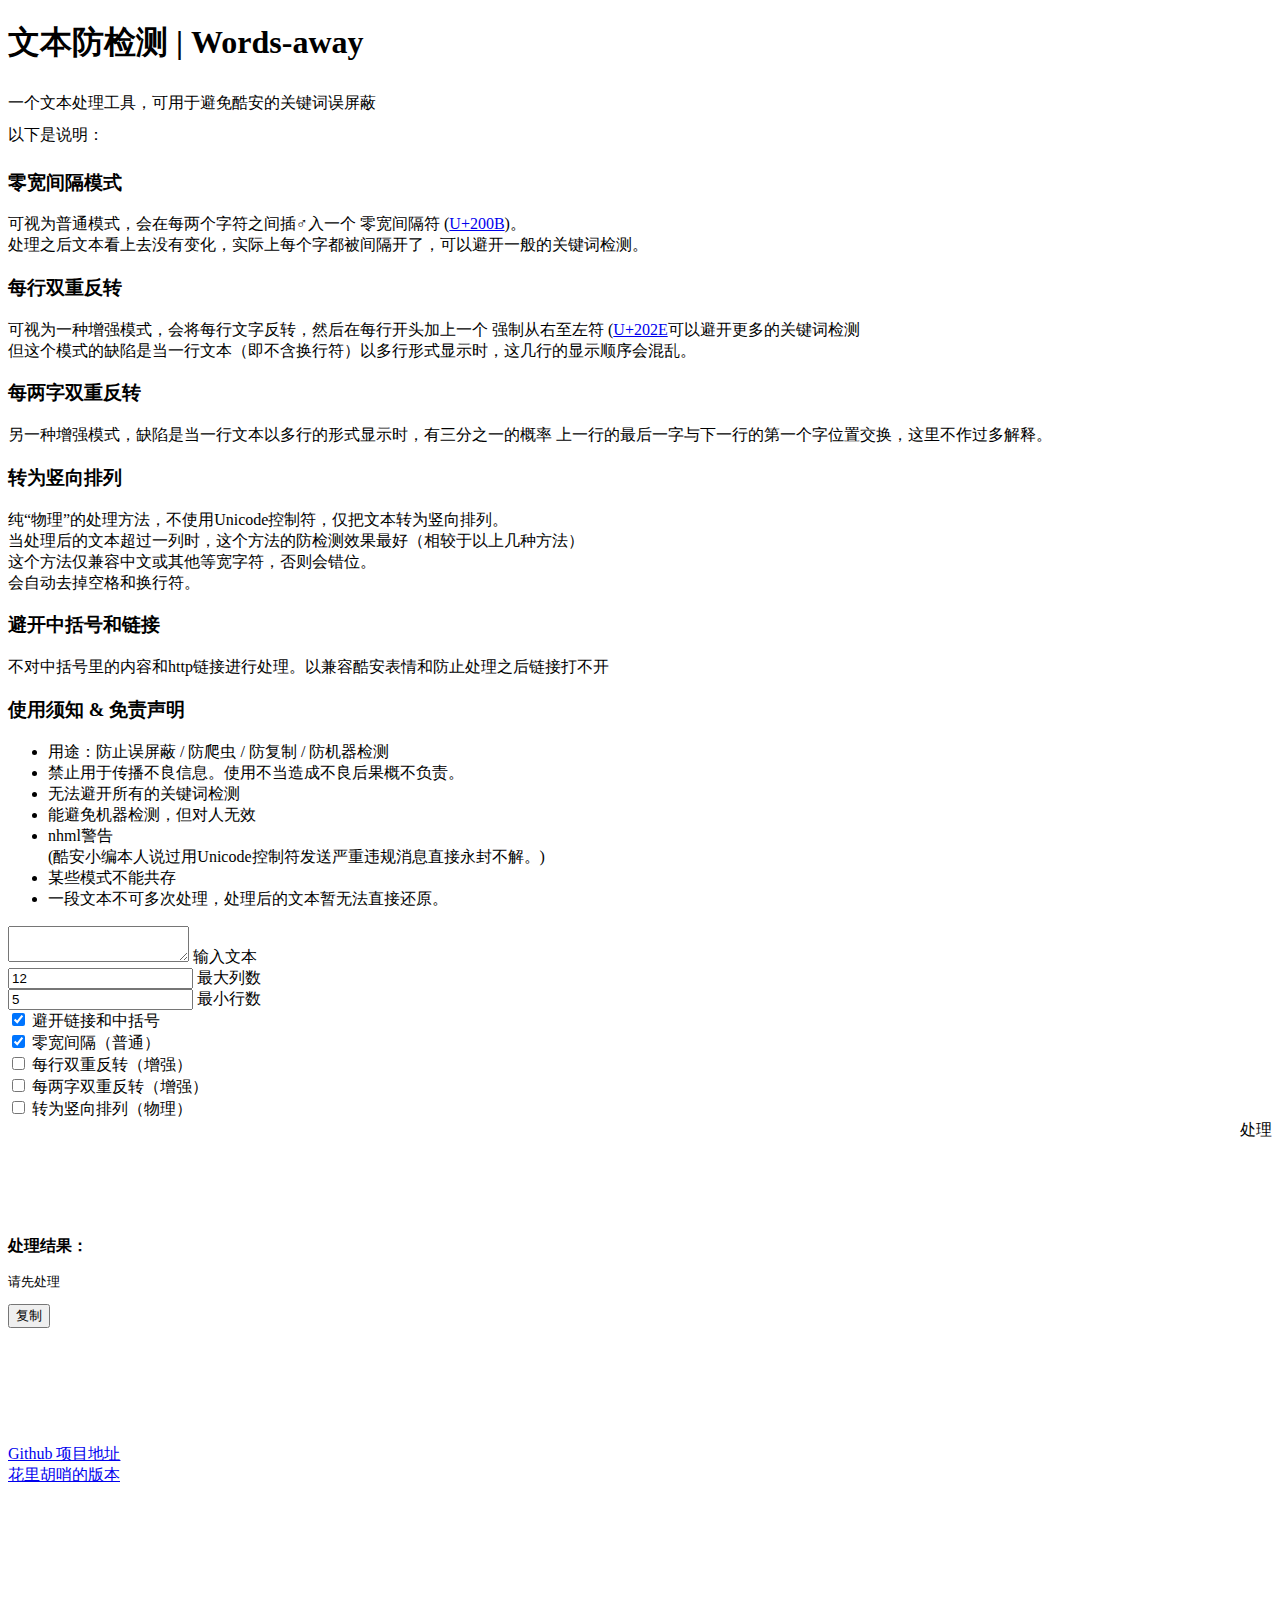
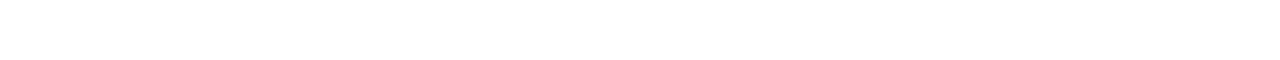
==== simple.html @ cfaa0d02 "fix bug" ====
<!doctype html>
<html>

<head>
    <meta charset="utf-8">
    <title>文本防检测 - Text Anti-detection | Words-away</title>
    <link rel="icon" href="https://coolemotion.netlify.com/source/png/c-shounuehuaji.png">
    <meta name="viewport" content="width=device-width, initial-scale=1.0, minimum-scale=1.0, maximum-scale=1.0,user-scalable=no" />
    <link rel="stylesheet" href="css/materialize-n.min.css">
    <link rel="stylesheet" href="css/simple.css">
</head>

<body>
    <div class="container">
        <h1 style="font-weight: bold; font-size: 2em">文本防检测 | Words-away</h1>
        <p style="line-height: 2;">
            一个文本处理工具，可用于避免酷安的关键词误屏蔽<i class="c-shounuehuaji"></i><br>
            以下是说明：
        </p>
        <h3>零宽间隔模式</h3>
        <p>
            可视为普通模式，会在每两个字符之间插♂入一个 零宽间隔符 (<a href="https://unicode-table.com/cn/200B/">U+200B</a>)。<br>
            处理之后文本看上去没有变化，实际上每个字都被间隔开了，可以避开一般的关键词检测。<br>
        </p>
        <h3>每行双重反转</h3>
        <p>
            可视为一种增强模式，会将每行文字反转，然后在每行开头加上一个 强制从右至左符 (<a href="https://unicode-table.com/cn/202E/">U+202E</a>可以避开更多的关键词检测<i class="c-coshuaji"></i><br>
            但这个模式的缺陷是当一行文本（即不含换行符）以多行形式显示时，这几行的显示顺序会混乱。<br>
        </p>
        <h3>每两字双重反转</h3>
        <p>
            另一种增强模式，缺陷是当一行文本以多行的形式显示时，有三分之一的概率 上一行的最后一字与下一行的第一个字位置交换，这里不作过多解释。
        </p>
        <h3>转为竖向排列</h3>
        <p>
            纯“物理”的处理方法，不使用Unicode控制符，仅把文本转为竖向排列。<br>
            当处理后的文本超过一列时，这个方法的防检测效果最好（相较于以上几种方法）<br>
            这个方法仅兼容中文或其他等宽字符，否则会错位。<br>
            会自动去掉空格和换行符。
        </p>
        <h3>避开中括号和链接</h3>
        <p>不对中括号里的内容和http链接进行处理。以兼容酷安表情和防止处理之后链接打不开</p>
        <h3>使用须知 &amp; 免责声明</h3>
        <ul style="list-style-type: disc;">
            <li>用途：防止误屏蔽 / 防爬虫 / 防复制 / 防机器检测</li>
            <li>禁止用于传播不良信息。使用不当造成不良后果概不负责。</li>
            <li>无法避开所有的关键词检测</li>
            <li>能避免机器检测，但对人无效</li>
            <li>nhml警告<i class="c-shounuehuaji"></i></li>
            (酷安小编本人说过用Unicode控制符发送严重违规消息直接永封不解。)
            <li>某些模式不能共存</li>
            <li>一段文本不可多次处理，处理后的文本暂无法直接还原。</li>
        </ul>
        <div class="row">
            <form class="col s12">
                <div class="row">
                    <div class="input-field col s12 text-in">
                        <textarea id="textin" class="materialize-textarea"></textarea>
                        <label for="textin">输入文本</label>
                    </div>
                    <div class="input-field col s6 inline hidden">
                        <input id="max-col" type="text" value="12">
                        <label for="max-col">最大列数</label>
                    </div>
                    <div class="input-field col s6 inline hidden">
                        <input id="min-row" type="text" value="5">
                        <label for="min-row">最小行数</label>
                    </div>
                    <div class="input-field col s12 checkboxs">
                        <div class="switch">
                            <label>
                                <input type="checkbox" class="filled-in" checked="checked" id="miss-brackets" />
                                <span>避开链接和中括号</span>
                            </label><br>
                            <label>
                                <input type="checkbox" class="filled-in" id="zero-width-space" checked="checked" />
                                <span>零宽间隔（普通）</span>
                            </label><br>
                            <label>
                                <input type="checkbox" class="filled-in" id="rows-reverse" />
                                <span>每行双重反转（增强）</span>
                            </label><br>
                            <label>
                                <input type="checkbox" class="filled-in" id="words-reverse" />
                                <span>每两字双重反转（增强）</span>
                            </label><br>
                            <label>
                                <input type="checkbox" class="filled-in" id="vertical-text" />
                                <span>转为竖向排列（物理）</span>
                            </label><br>
                        </div>
                        <a class="waves-effect waves-light btn-small start-mixin" onclick="return false;" style="float: right">处理</a>
                    </div>
                </div>
            </form>
        </div>
        <div style="height: 100px"></div>
        <p style="font-weight: bold">处理结果：</p>
        <pre class="result">请先处理<i class="c-shounuehuaji"></i>
</pre>
        <button data-clipboard-text="请先处理" class="waves-effect waves-light btn-small to-copy">复制</button>
        <div style="height: 100px"></div>
        <p>
            <a href="https://github.com/NitroRCr/Words-away">Github 项目地址</a><br>
            <a href="index.html">花里胡哨的版本</a>
        </p>
        <div style="height: 50px;"></div>
    </div>
    <div style="height: 100px;"></div>
    <script src="js/jquery-2.0.2.min.js"></script>
    <script src="js/clipboard.min.js"></script>
    <script src="js/Words-away.js"></script>
    <script src="js/simple.js"></script>
    <script src="js/materialize.min.js"></script>
    <script src="https://coolemotion.netlify.com/png-edition/coolapk-emotion-png.min.js"></script>
</body>
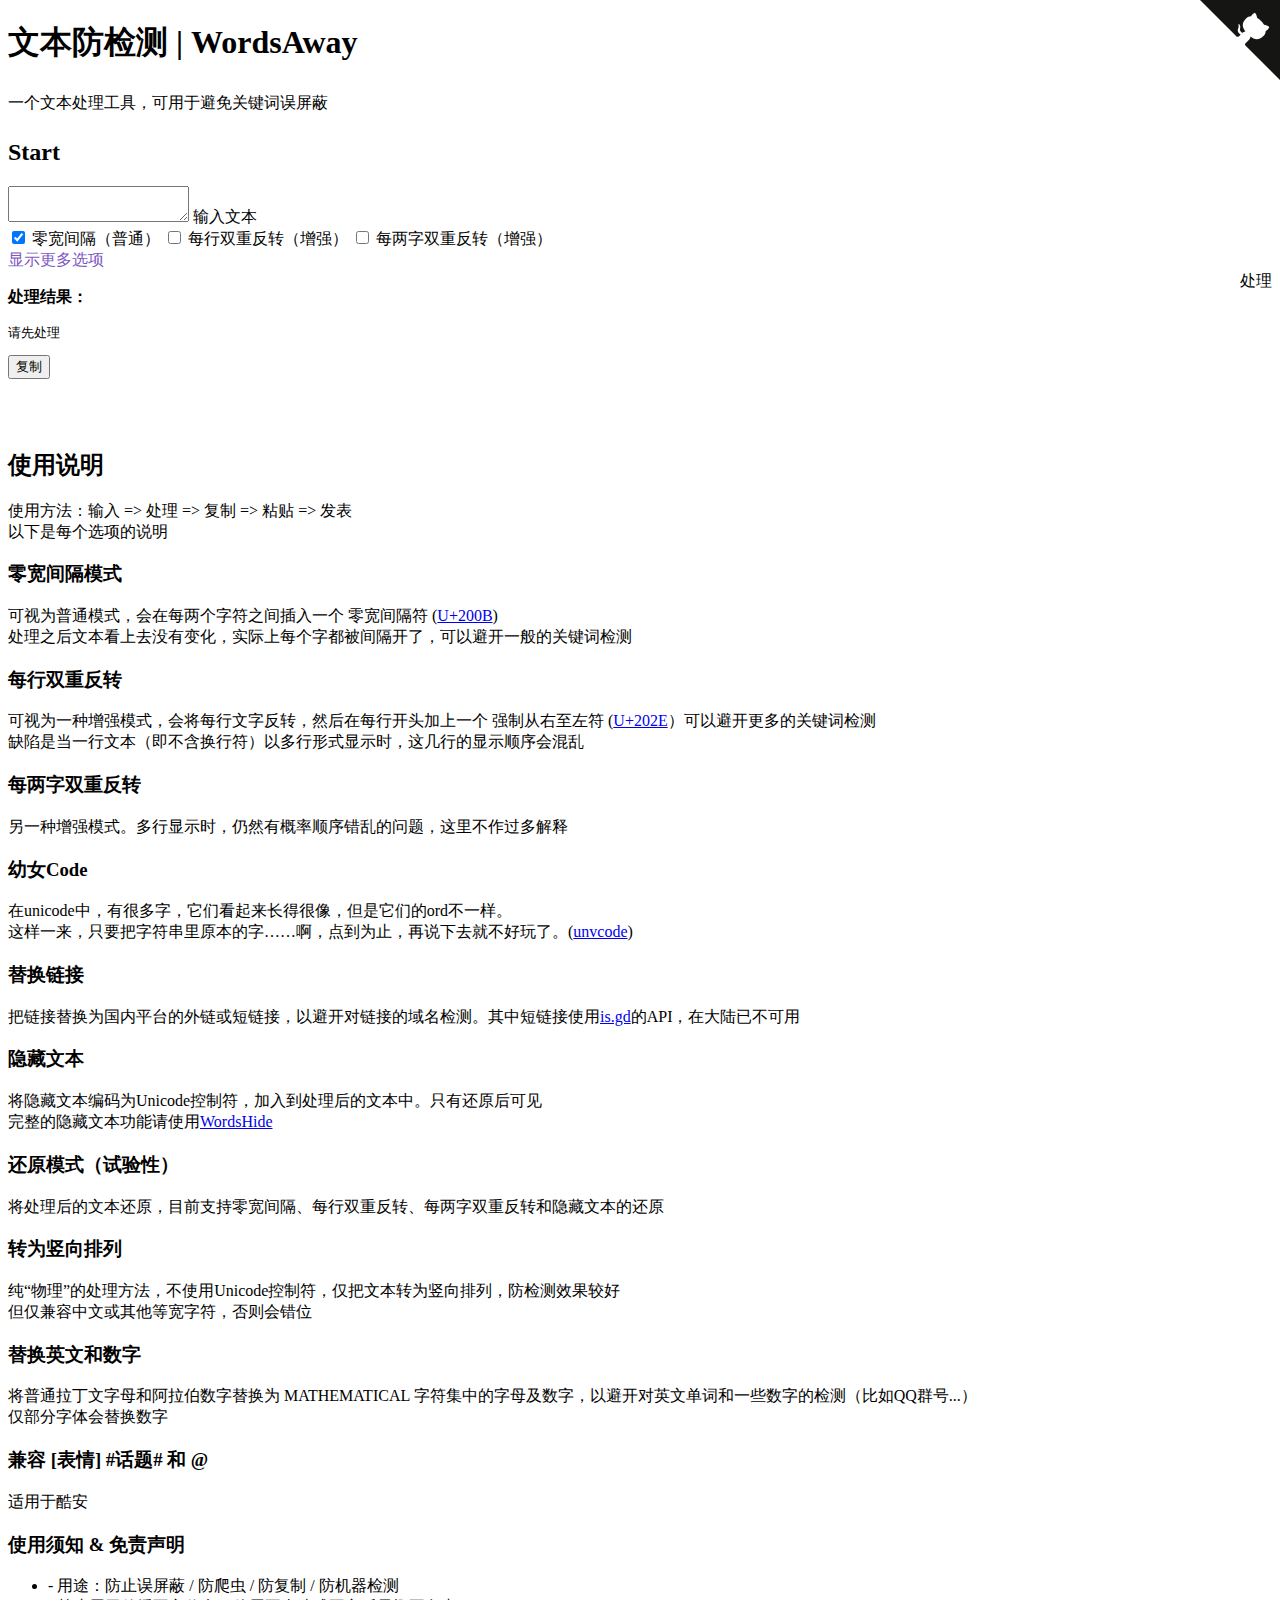
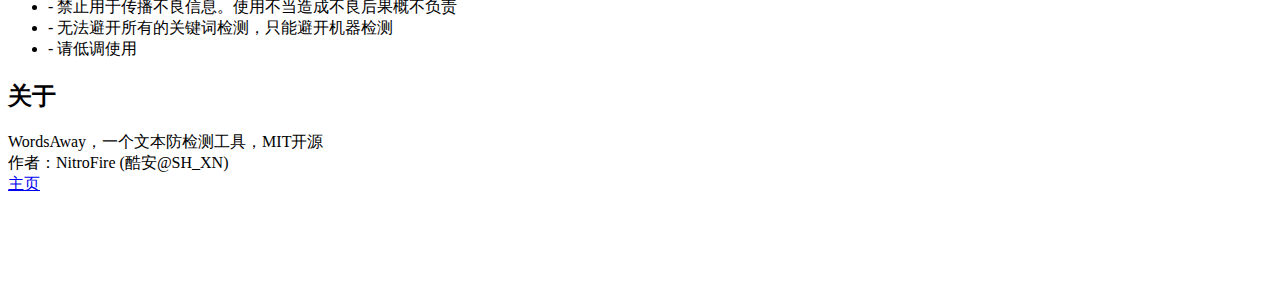
==== commit b837bb6a: "新增功能 & 一些优化" ====
--- a/simple.html
+++ b/simple.html
@@ -3,114 +3,281 @@
 
 <head>
     <meta charset="utf-8">
-    <title>文本防检测 - Text Anti-detection | Words-away</title>
-    <link rel="icon" href="https://coolemotion.netlify.com/source/png/c-shounuehuaji.png">
-    <meta name="viewport" content="width=device-width, initial-scale=1.0, minimum-scale=1.0, maximum-scale=1.0,user-scalable=no" />
+    <title>文本防检测 - Text Anti-detection | WordsAway</title>
+    <link rel="icon" href="img/WordsAway_Black.png">
+    <meta name="viewport"
+        content="width=device-width, initial-scale=1.0, minimum-scale=1.0, maximum-scale=1.0,user-scalable=no" />
     <link rel="stylesheet" href="css/materialize-n.min.css">
     <link rel="stylesheet" href="css/simple.css">
 </head>
 
 <body>
+    <a href="https://github.com/NitroRCr/Words-away" class="github-corner" aria-label="View source on GitHub"><svg
+            width="80" height="80" viewBox="0 0 250 250"
+            style="fill:#151513; color:#fff; position: absolute; top: 0; border: 0; right: 0;" aria-hidden="true">
+            <path d="M0,0 L115,115 L130,115 L142,142 L250,250 L250,0 Z"></path>
+            <path
+                d="M128.3,109.0 C113.8,99.7 119.0,89.6 119.0,89.6 C122.0,82.7 120.5,78.6 120.5,78.6 C119.2,72.0 123.4,76.3 123.4,76.3 C127.3,80.9 125.5,87.3 125.5,87.3 C122.9,97.6 130.6,101.9 134.4,103.2"
+                fill="currentColor" style="transform-origin: 130px 106px;" class="octo-arm"></path>
+            <path
+                d="M115.0,115.0 C114.9,115.1 118.7,116.5 119.8,115.4 L133.7,101.6 C136.9,99.2 139.9,98.4 142.2,98.6 C133.8,88.0 127.5,74.4 143.8,58.0 C148.5,53.4 154.0,51.2 159.7,51.0 C160.3,49.4 163.2,43.6 171.4,40.1 C171.4,40.1 176.1,42.5 178.8,56.2 C183.1,58.6 187.2,61.8 190.9,65.4 C194.5,69.0 197.7,73.2 200.1,77.6 C213.8,80.2 216.3,84.9 216.3,84.9 C212.7,93.1 206.9,96.0 205.4,96.6 C205.1,102.4 203.0,107.8 198.3,112.5 C181.9,128.9 168.3,122.5 157.7,114.1 C157.9,116.9 156.7,120.9 152.7,124.9 L141.0,136.5 C139.8,137.7 141.6,141.9 141.8,141.8 Z"
+                fill="currentColor" class="octo-body"></path>
+        </svg></a>
+    <style>
+        .github-corner:hover .octo-arm {
+            animation: octocat-wave 560ms ease-in-out
+        }
+
+        @keyframes octocat-wave {
+
+            0%,
+            100% {
+                transform: rotate(0)
+            }
+
+            20%,
+            60% {
+                transform: rotate(-25deg)
+            }
+
+            40%,
+            80% {
+                transform: rotate(10deg)
+            }
+        }
+
+        @media (max-width:500px) {
+            .github-corner:hover .octo-arm {
+                animation: none
+            }
+
+            .github-corner .octo-arm {
+                animation: octocat-wave 560ms ease-in-out
+            }
+        }
+    </style>
     <div class="container">
-        <h1 style="font-weight: bold; font-size: 2em">文本防检测 | Words-away</h1>
+        <h1 style="font-weight: bold; font-size: 2em">文本防检测 | WordsAway</h1>
         <p style="line-height: 2;">
-            一个文本处理工具，可用于避免酷安的关键词误屏蔽<i class="c-shounuehuaji"></i><br>
-            以下是说明：
-        </p>
-        <h3>零宽间隔模式</h3>
-        <p>
-            可视为普通模式，会在每两个字符之间插♂入一个 零宽间隔符 (<a href="https://unicode-table.com/cn/200B/">U+200B</a>)。<br>
-            处理之后文本看上去没有变化，实际上每个字都被间隔开了，可以避开一般的关键词检测。<br>
-        </p>
-        <h3>每行双重反转</h3>
-        <p>
-            可视为一种增强模式，会将每行文字反转，然后在每行开头加上一个 强制从右至左符 (<a href="https://unicode-table.com/cn/202E/">U+202E</a>可以避开更多的关键词检测<i class="c-coshuaji"></i><br>
-            但这个模式的缺陷是当一行文本（即不含换行符）以多行形式显示时，这几行的显示顺序会混乱。<br>
-        </p>
-        <h3>每两字双重反转</h3>
-        <p>
-            另一种增强模式，缺陷是当一行文本以多行的形式显示时，有三分之一的概率 上一行的最后一字与下一行的第一个字位置交换，这里不作过多解释。
-        </p>
-        <h3>转为竖向排列</h3>
-        <p>
-            纯“物理”的处理方法，不使用Unicode控制符，仅把文本转为竖向排列。<br>
-            当处理后的文本超过一列时，这个方法的防检测效果最好（相较于以上几种方法）<br>
-            这个方法仅兼容中文或其他等宽字符，否则会错位。<br>
-            会自动去掉空格和换行符。
-        </p>
-        <h3>避开中括号和链接</h3>
-        <p>不对中括号里的内容和http链接进行处理。以兼容酷安表情和防止处理之后链接打不开</p>
-        <h3>使用须知 &amp; 免责声明</h3>
-        <ul style="list-style-type: disc;">
-            <li>用途：防止误屏蔽 / 防爬虫 / 防复制 / 防机器检测</li>
-            <li>禁止用于传播不良信息。使用不当造成不良后果概不负责。</li>
-            <li>无法避开所有的关键词检测</li>
-            <li>能避免机器检测，但对人无效</li>
-            <li>nhml警告<i class="c-shounuehuaji"></i></li>
-            (酷安小编本人说过用Unicode控制符发送严重违规消息直接永封不解。)
-            <li>某些模式不能共存</li>
-            <li>一段文本不可多次处理，处理后的文本暂无法直接还原。</li>
-        </ul>
+            一个文本处理工具，可用于避免关键词误屏蔽<br>
+        </p>
         <div class="row">
             <form class="col s12">
-                <div class="row">
+                <h2>Start</h2>
+                <div class="process-fields">
                     <div class="input-field col s12 text-in">
                         <textarea id="textin" class="materialize-textarea"></textarea>
                         <label for="textin">输入文本</label>
                     </div>
-                    <div class="input-field col s6 inline hidden">
-                        <input id="max-col" type="text" value="12">
-                        <label for="max-col">最大列数</label>
-                    </div>
-                    <div class="input-field col s6 inline hidden">
-                        <input id="min-row" type="text" value="5">
-                        <label for="min-row">最小行数</label>
-                    </div>
-                    <div class="input-field col s12 checkboxs">
-                        <div class="switch">
-                            <label>
-                                <input type="checkbox" class="filled-in" checked="checked" id="miss-brackets" />
-                                <span>避开链接和中括号</span>
-                            </label><br>
+                    <div class="input-field col s12 text-in tohide-text" style="display: none;">
+                        <textarea id="tohide-text" class="materialize-textarea"></textarea>
+                        <label for="tohide-text">需隐藏的文本</label>
+                    </div>
+                    <div class="vertical-options" style="display: none;">
+                        <div class="input-field col s6 inline">
+                            <input id="max-col" type="text" value="12">
+                            <label for="max-col">最大列数</label>
+                        </div>
+                        <div class="input-field col s6 inline">
+                            <input id="min-row" type="text" value="5">
+                            <label for="min-row">最小行数</label>
+                        </div>
+                    </div>
+                    <div class="input-field col s12 font-select-field" style="display: none;">
+                        <select class="font-selector">
+                            <option value="monospace" selected>𝚖𝚘𝚗𝚘𝚜𝚙𝚊𝚌𝚎</option>
+                            <option value="script">𝓈𝒸𝓇𝒾𝓅𝓉</option>
+                            <option value="double-struck">𝕕𝕠𝕦𝕓𝕝𝕖-𝕤𝕥𝕣𝕦𝕔𝕜</option>
+                            <option value="sans-serif">𝗌𝖺𝗇𝗌-𝗌𝖾𝗋𝗂𝖿</option>
+                            <option value="sans-serif-bold">𝘀𝗮𝗻𝘀-𝘀𝗲𝗿𝗶𝗳-𝗯𝗼𝗹𝗱</option>
+                            <option value="sans-serif-italic">𝘴𝘢𝘯𝘴-𝘴𝘦𝘳𝘪𝘧-𝘪𝘵𝘢𝘭𝘪𝘤</option>
+                            <option value="sans-serif-bold-italic">𝙨𝙖𝙣𝙨-𝙨𝙚𝙧𝙞𝙛-𝙗𝙤𝙡𝙙-𝙞𝙩𝙖𝙡𝙞𝙘</option>
+                            <option value="bold">𝐛𝐨𝐥𝐝</option>
+                            <option value="italic">𝑖𝑡𝑎𝑙𝑖𝑐</option>
+                            <option value="bold-italic">𝒃𝒐𝒍𝒅-𝒊𝒕𝒂𝒍𝒊𝒄</option>
+                            <option value="bold-script">𝓫𝓸𝓵𝓭-𝓼𝓬𝓻𝓲𝓹𝓽</option>
+                            <option value="mini">ᴍɪɴɪ</option>
+                            <option value="fake-normal">fаkе-ոоrmаӏ</option>
+                        </select>
+                        <label>替换字体</label>
+                    </div>
+                    <div class="input-field col s12 url-mode-select-field" style="display: none;">
+                        <select class="url-mode-selector">
+                            <option value="coolapk" selected>酷安 - 外链</option>
+                            <option value="csdn">CSDN - 外链</option>
+                            <option value="zhihu">知乎 - 外链</option>
+                            <option value="is.gd">is.gd - 短链接</option>
+                        </select>
+                        <label>链接跳转方式</label>
+                    </div>
+                </div>
+                <div class="back-fields" style="display: none;">
+                    <div class="input-field col s12 back-text-in">
+                        <textarea id="back-textin" class="materialize-textarea"></textarea>
+                        <label for="back-textin">输入文本</label>
+                    </div>
+                </div>
+                <div class="input-field col s12 checkboxs">
+                    <div class="switch">
+                        <div class="common-cb">
                             <label>
                                 <input type="checkbox" class="filled-in" id="zero-width-space" checked="checked" />
                                 <span>零宽间隔（普通）</span>
-                            </label><br>
+                            </label>
                             <label>
                                 <input type="checkbox" class="filled-in" id="rows-reverse" />
                                 <span>每行双重反转（增强）</span>
-                            </label><br>
+                            </label>
                             <label>
                                 <input type="checkbox" class="filled-in" id="words-reverse" />
                                 <span>每两字双重反转（增强）</span>
-                            </label><br>
-                            <label>
+                            </label>
+                        </div>
+                        <div class="more-cb" style="display: none;">
+                            <label>
+                                <input type="checkbox" class="filled-in" id="rows-reverse-2067" />
+                                <span>每行双重反转（U+2067）</span>
+                            </label>
+                            <label>
+                                <input type="checkbox" class="filled-in" id="unvcode" />
+                                <span>幼女Code</span>
+                            </label>
+                            <label class="miss-url">
+                                <input type="checkbox" class="filled-in" checked="checked" id="miss-url" />
+                                <span>兼容链接</span>
+                            </label>
+                            <label class="coolapk-mode">
+                                <input type="checkbox" class="filled-in" checked="checked" id="coolapk-mode" />
+                                <span>兼容 [表情] #话题# 和 @</span>
+                            </label>
+                            <label class="replace-url">
+                                <input type="checkbox" class="filled-in" id="replace-url" />
+                                <span>替换链接</span>
+                            </label>
+                            <label class="shorten-url">
+                                <input type="checkbox" class="filled-in" id="shorten-url" />
+                                <span>链接转短链接（API）</span>
+                            </label>
+                            <label class="vertical-text">
                                 <input type="checkbox" class="filled-in" id="vertical-text" />
                                 <span>转为竖向排列（物理）</span>
-                            </label><br>
-                        </div>
-                        <a class="waves-effect waves-light btn-small start-mixin" onclick="return false;" style="float: right">处理</a>
-                    </div>
+                            </label>
+                            <label class="letters-font">
+                                <input type="checkbox" class="filled-in" id="letters-font" />
+                                <span>替换英文和数字</span>
+                            </label>
+                            <label class="wordshide">
+                                <input type="checkbox" class="filled-in" id="wordshide" />
+                                <span>隐藏文本</span>
+                            </label>
+                            <label class="back-mode">
+                                <input type="checkbox" class="filled-in" id="back-mode" />
+                                <span>还原模式</span>
+                            </label>
+                        </div>
+                        <a href="javascript:;" id="show-more-cb"
+                            style="color: #7e57c2; text-decoration: none;">显示更多选项</a>
+                    </div>
+                    <a class="waves-effect waves-light btn-small start-mixin" onclick="return false;"
+                        style="float: right">处理</a>
                 </div>
             </form>
+
+            <div class="process-result">
+                <p style="font-weight: bold">处理结果：</p>
+                <pre class="result">请先处理
+</pre>
+                <button data-clipboard-text="请先处理" class="waves-effect waves-light btn-small to-copy">复制</button>
+            </div>
+            <div class="back-result" style="display: none;">
+                <div class="result-container">
+                    <p style="font-weight: bold">处理结果：</p>
+                    <pre class="result">请先处理
+</pre>
+                    <button data-clipboard-text="请先处理" class="waves-effect waves-light btn-small to-copy">复制</button>
+                </div>
+                <div class="hide-container" style="display: none;">
+                    <p style="font-weight: bold">隐藏文本：</p>
+                    <pre class="hide-result">请先处理
+</pre>
+                    <button data-clipboard-text="请先处理"
+                        class="waves-effect waves-light btn-small hide-to-copy">复制</button>
+                </div>
+            </div>
         </div>
-        <div style="height: 100px"></div>
-        <p style="font-weight: bold">处理结果：</p>
-        <pre class="result">请先处理<i class="c-shounuehuaji"></i>
-</pre>
-        <button data-clipboard-text="请先处理" class="waves-effect waves-light btn-small to-copy">复制</button>
-        <div style="height: 100px"></div>
-        <p>
-            <a href="https://github.com/NitroRCr/Words-away">Github 项目地址</a><br>
-            <a href="index.html">花里胡哨的版本</a>
-        </p>
-        <div style="height: 50px;"></div>
+        <div style="height: 50px"></div>
+        <h2>使用说明</h2>
+        <p>
+            使用方法：输入 => 处理 => 复制 => 粘贴 => 发表<br>
+            以下是每个选项的说明
+        </p>
+        <h3>零宽间隔模式</h3>
+        <p>
+            可视为普通模式，会在每两个字符之间插入一个 零宽间隔符 (<a href="https://unicode-table.com/cn/200B/">U+200B</a>)<br>
+            处理之后文本看上去没有变化，实际上每个字都被间隔开了，可以避开一般的关键词检测<br>
+        </p>
+        <h3>每行双重反转</h3>
+        <p>
+            可视为一种增强模式，会将每行文字反转，然后在每行开头加上一个 强制从右至左符 (<a
+                href="https://unicode-table.com/cn/202E/">U+202E</a>）可以避开更多的关键词检测<br>
+            缺陷是当一行文本（即不含换行符）以多行形式显示时，这几行的显示顺序会混乱<br>
+        </p>
+        <h3>每两字双重反转</h3>
+        <p>
+            另一种增强模式。多行显示时，仍然有概率顺序错乱的问题，这里不作过多解释
+        </p>
+        <h3>幼女Code</h3>
+        <p>
+            在unicode中，有很多字，它们看起来长得很像，但是它们的ord不一样。<br>
+            这样一来，只要把字符串里原本的字……啊，点到为止，再说下去就不好玩了。(<a href="https://github.com/RimoChan/unvcode">unvcode</a>)
+        </p>
+        <h3>替换链接</h3>
+                    <p>把链接替换为国内平台的外链或短链接，以避开对链接的域名检测。其中短链接使用<a href="https://is.gd">is.gd</a>的API，在大陆已不可用</p>
+        <h3>隐藏文本</h3>
+        <p>
+            将隐藏文本编码为Unicode控制符，加入到处理后的文本中。只有还原后可见<br>
+            完整的隐藏文本功能请使用<a href="https://wordshide.netlify.app/">WordsHide</a>
+        </p>
+        <h3>还原模式（试验性）</h3>
+        <p>
+            将处理后的文本还原，目前支持零宽间隔、每行双重反转、每两字双重反转和隐藏文本的还原
+        </p>
+        <h3>转为竖向排列</h3>
+        <p>
+            纯“物理”的处理方法，不使用Unicode控制符，仅把文本转为竖向排列，防检测效果较好<br>
+            但仅兼容中文或其他等宽字符，否则会错位<br>
+        </p>
+        <h3>替换英文和数字</h3>
+        <p>
+            将普通拉丁文字母和阿拉伯数字替换为 MATHEMATICAL 字符集中的字母及数字，以避开对英文单词和一些数字的检测（比如QQ群号...）<br>
+            仅部分字体会替换数字
+        </p>
+        <h3>兼容 [表情] #话题# 和 @</h3>
+        <p>适用于酷安</p>
+        <h3>使用须知 &amp; 免责声明</h3>
+        <ul style="list-style-type: disc;">
+            <li>- 用途：防止误屏蔽 / 防爬虫 / 防复制 / 防机器检测</li>
+            <li>- 禁止用于传播不良信息。使用不当造成不良后果概不负责</li>
+            <li>- 无法避开所有的关键词检测，只能避开机器检测</li>
+            <li>- 请低调使用</li>
+        </ul>
+        <h2>关于</h2>
+        WordsAway，一个文本防检测工具，MIT开源<br>
+        作者：NitroFire (酷安@SH_XN) <br>
+        <a href="https://wordsaway.krytro.com">主页</a>
     </div>
     <div style="height: 100px;"></div>
+    <!-- <div>
+        <span id="busuanzi_container_site_pv">
+            总访问量<span id="busuanzi_value_site_pv"></span>次
+        </span>
+    </div> -->
     <script src="js/jquery-2.0.2.min.js"></script>
     <script src="js/clipboard.min.js"></script>
+    <script src="js/seedrandom.min.js"></script>
     <script src="js/Words-away.js"></script>
+    <script src="js/WordsHide.js"></script>
     <script src="js/simple.js"></script>
     <script src="js/materialize.min.js"></script>
-    <script src="https://coolemotion.netlify.com/png-edition/coolapk-emotion-png.min.js"></script>
-</body>
+    </script>
+</body>